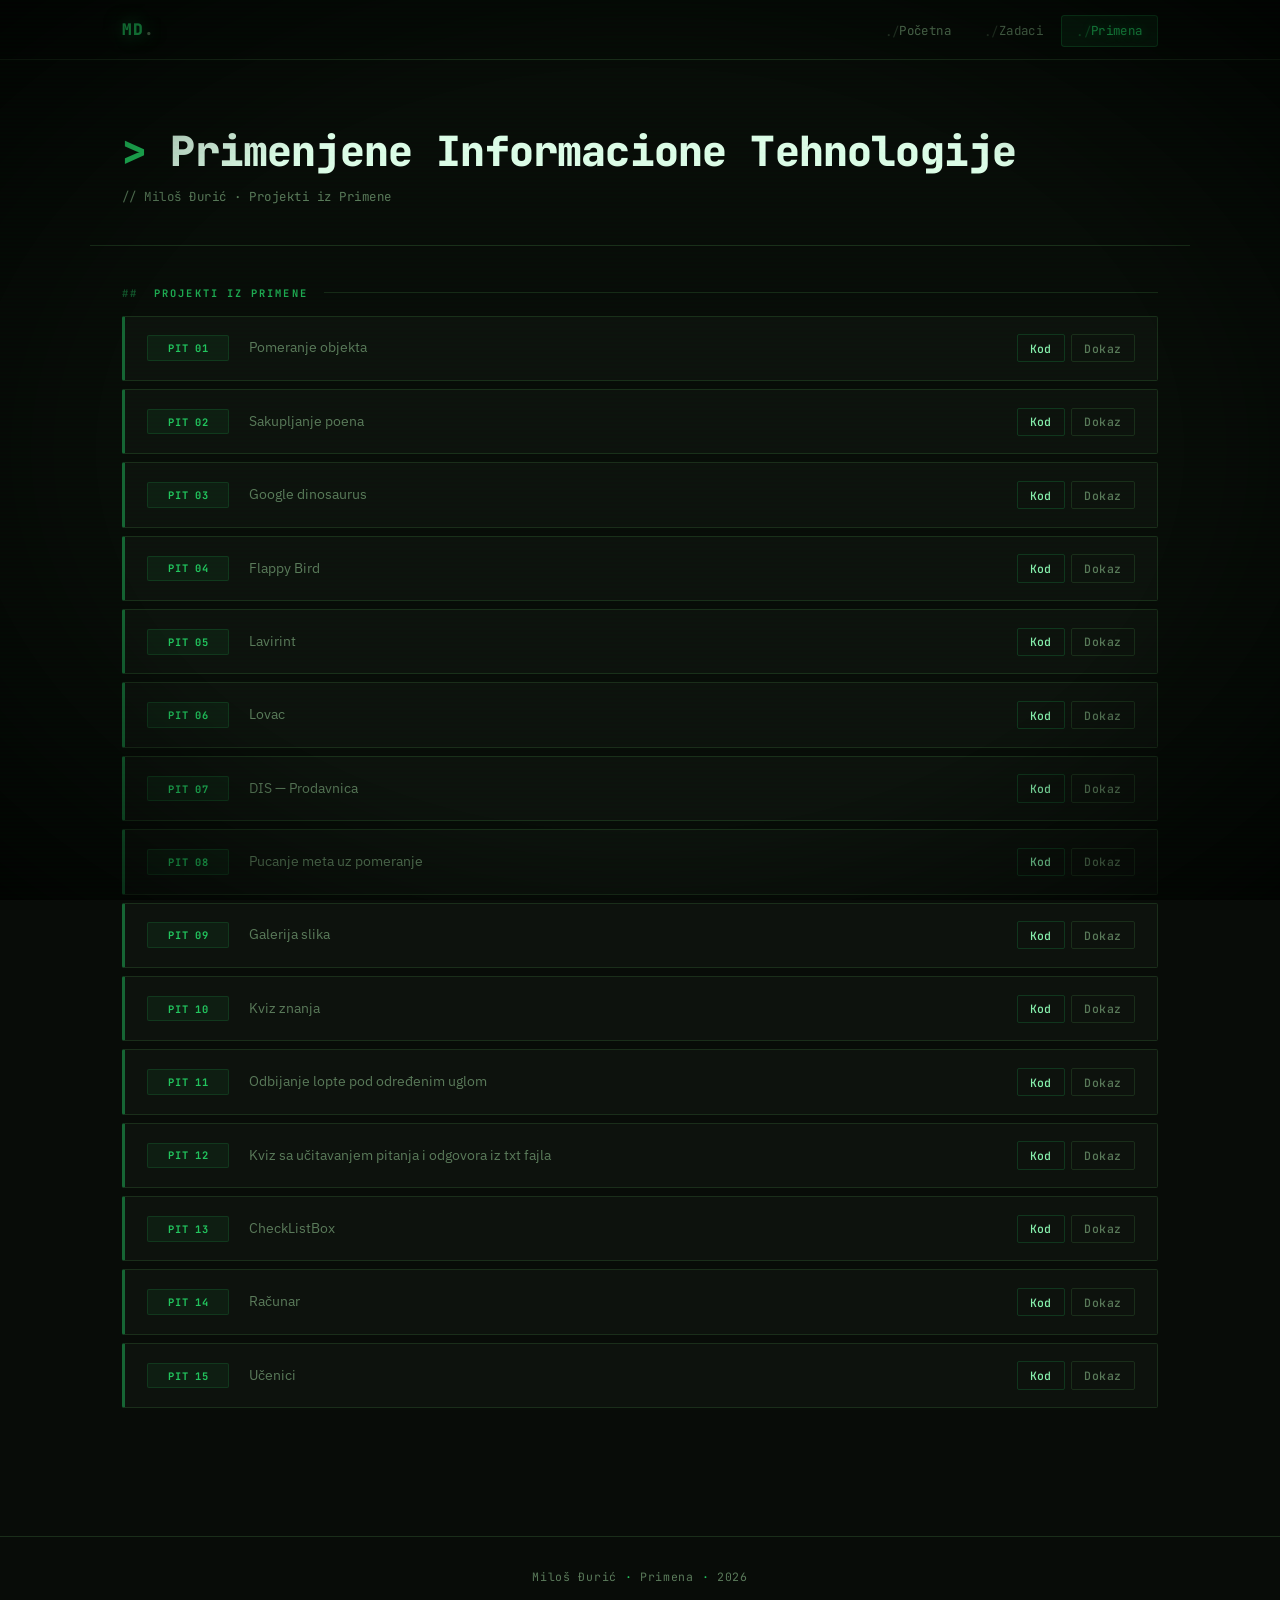
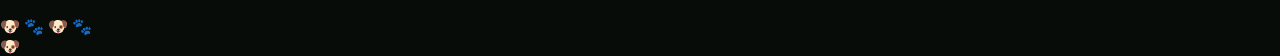
==== pit.html @ 6f78e7be "Add files via upload" ====
<!DOCTYPE html>
<html lang="sr">
<head>
    <meta charset="utf-8" />
    <meta name="viewport" content="width=device-width, initial-scale=1.0" />
    <title>Primena — Miloš Đurić</title>
    <link href="style.css" rel="stylesheet" />
</head>
<body>
    <header>
        <nav>
            <h1 class="logo">MD<span>.</span></h1>
            <ul class="navlink">
                <li><a href="index.html">Početna</a></li>
                <li><a href="zadaci.html">Zadaci</a></li>
                <li><a href="pit.html" class="active">Primena</a></li>
            </ul>
        </nav>
    </header>

    <div class="page-header">
        <h1>Primenjene Informacione Tehnologije</h1>
        <p>// Miloš Đurić · Projekti iz Primene</p>
    </div>

    <div class="section">
        <div class="section-title">Projekti iz Primene</div>

        <div class="card">
            <div class="zad-label">PIT 01</div>
            <p>Pomeranje objekta</p>
            <div class="card-links">
                <a href="pitkod/pit1.txt">Kod</a>
                <a href="pitslike/pit1.png">Dokaz</a>
            </div>
        </div>

        <div class="card">
            <div class="zad-label">PIT 02</div>
            <p>Sakupljanje poena</p>
            <div class="card-links">
                <a href="pitkod/pit2.txt">Kod</a>
                <a href="pitslike/pit2.png">Dokaz</a>
            </div>
        </div>

        <div class="card">
            <div class="zad-label">PIT 03</div>
            <p>Google dinosaurus</p>
            <div class="card-links">
                <a href="pitkod/pit3.txt">Kod</a>
                <a href="pitslike/pit3.png">Dokaz</a>
            </div>
        </div>

        <div class="card">
            <div class="zad-label">PIT 04</div>
            <p>Flappy Bird</p>
            <div class="card-links">
                <a href="pitkod/pit4.txt">Kod</a>
                <a href="pitslike/pit4.png">Dokaz</a>
            </div>
        </div>

        <div class="card">
            <div class="zad-label">PIT 05</div>
            <p>Lavirint</p>
            <div class="card-links">
                <a href="pitkod/pit5.txt">Kod</a>
                <a href="pitslike/pit5.png">Dokaz</a>
            </div>
        </div>

        <div class="card">
            <div class="zad-label">PIT 06</div>
            <p>Lovac</p>
            <div class="card-links">
                <a href="pitkod/pit6.txt">Kod</a>
                <a href="pitslike/pit6.png">Dokaz</a>
            </div>
        </div>

        <div class="card">
            <div class="zad-label">PIT 07</div>
            <p>DIS — Prodavnica</p>
            <div class="card-links">
                <a href="pitkod/pit7.txt">Kod</a>
                <a href="pitslike/pit7.png">Dokaz</a>
            </div>
        </div>

        <div class="card">
            <div class="zad-label">PIT 08</div>
            <p>Pucanje meta uz pomeranje</p>
            <div class="card-links">
                <a href="pitkod/pit8.txt">Kod</a>
                <a href="pitslike/pit8.png">Dokaz</a>
            </div>
        </div>

        <div class="card">
            <div class="zad-label">PIT 09</div>
            <p>Galerija slika</p>
            <div class="card-links">
                <a href="pitkod/pit9.txt">Kod</a>
                <a href="pitslike/pit9.png">Dokaz</a>
            </div>
        </div>

        <div class="card">
            <div class="zad-label">PIT 10</div>
            <p>Kviz znanja</p>
            <div class="card-links">
                <a href="pitkod/pit10.txt">Kod</a>
                <a href="pitslike/pit10.png">Dokaz</a>
            </div>
        </div>

        <div class="card">
            <div class="zad-label">PIT 11</div>
            <p>Odbijanje lopte pod određenim uglom</p>
            <div class="card-links">
                <a href="pitkod/pit11.txt">Kod</a>
                <a href="pitslike/pit11.png">Dokaz</a>
            </div>
        </div>

        <div class="card">
            <div class="zad-label">PIT 12</div>
            <p>Kviz sa učitavanjem pitanja i odgovora iz txt fajla</p>
            <div class="card-links">
                <a href="pitkod/pit12.txt">Kod</a>
                <a href="pitslike/pit12.png">Dokaz</a>
            </div>
        </div>

        <div class="card">
            <div class="zad-label">PIT 13</div>
            <p>CheckListBox</p>
            <div class="card-links">
                <a href="pitkod/pit13.txt">Kod</a>
                <a href="pitslike/pit13.png">Dokaz</a>
            </div>
        </div>

        <div class="card">
            <div class="zad-label">PIT 14</div>
            <p>Računar</p>
            <div class="card-links">
                <a href="pitkod/pit14.txt">Kod</a>
                <a href="pitslike/pit14.png">Dokaz</a>
            </div>
        </div>

        <div class="card">
            <div class="zad-label">PIT 15</div>
            <p>Učenici</p>
            <div class="card-links">
                <a href="pitkod/pit15.txt">Kod</a>
                <a href="pitslike/pit15.png">Dokaz</a>
            </div>
        </div>
    </div>

    <footer>
        <p>Miloš Đurić <span>·</span> Primena <span>·</span> 2026</p>
    </footer>

    <script>
        document.querySelectorAll('.card').forEach((card, i) => {
            card.style.animationDelay = (i * 40) + 'ms';
        });
    </script>

    <!-- FRANCUSKI BULDOZI -->
    <div class="bulldog-parade">
        <span class="bulldog">🐶</span>
        <span class="bulldog">🐾</span>
        <span class="bulldog">🐶</span>
        <span class="bulldog">🐾</span>
    </div>
    <div class="bulldog-badge" title="Francuski buldozi su bili ovde">🐶</div>

    <script>
        // Paw print cursor trail
        document.addEventListener('mousemove', (e) => {
            if (Math.random() > 0.94) {
                const paw = document.createElement('div');
                paw.classList.add('paw-trail');
                paw.textContent = '🐾';
                paw.style.left = e.clientX + 'px';
                paw.style.top = e.clientY + 'px';
                paw.style.setProperty('--rot', (Math.random() * 40 - 20) + 'deg');
                document.body.appendChild(paw);
                setTimeout(() => paw.remove(), 850);
            }
        });

        // Stagger card animations
        document.querySelectorAll('.card').forEach((card, i) => {
            card.style.animationDelay = (i * 40) + 'ms';
        });
    </script>

</body>
</html>
---- style.css ----
@import url('https://fonts.googleapis.com/css2?family=JetBrains+Mono:wght@300;400;500;700;800&family=IBM+Plex+Sans:wght@300;400;500;600&display=swap');

:root {
    --bg:      #080c08;
    --bg2:     #0d120d;
    --bg3:     #111811;
    --bg4:     #162016;
    --green:   #22c55e;
    --green2:  #4ade80;
    --green3:  #86efac;
    --dim:     #166534;
    --text:    #dcfce7;
    --muted:   #5a7a5a;
    --border:  #1a2e1a;
    --header-h: 60px;
    --scan: rgba(0,255,70,0.012);
}

*, *::before, *::after {
    margin: 0; padding: 0; box-sizing: border-box;
}

html { scroll-behavior: smooth; }

body {
    font-family: 'IBM Plex Sans', sans-serif;
    background: var(--bg);
    color: var(--text);
    min-height: 100vh;
    overflow-x: hidden;
    cursor: crosshair;
}

/* Scanline overlay */
body::before {
    content: '';
    position: fixed;
    inset: 0;
    background: repeating-linear-gradient(
        0deg,
        transparent,
        transparent 2px,
        var(--scan) 2px,
        var(--scan) 4px
    );
    pointer-events: none;
    z-index: 9999;
    animation: scanroll 12s linear infinite;
}

@keyframes scanroll {
    0%   { background-position: 0 0; }
    100% { background-position: 0 400px; }
}

/* Subtle vignette */
body::after {
    content: '';
    position: fixed;
    inset: 0;
    background: radial-gradient(ellipse at center, transparent 60%, rgba(0,0,0,0.7) 100%);
    pointer-events: none;
    z-index: 9998;
}

/* ── HEADER ─────────────────────────────────── */
header {
    position: sticky;
    top: 0;
    z-index: 200;
    height: var(--header-h);
    background: rgba(8,12,8,0.92);
    backdrop-filter: blur(12px);
    border-bottom: 1px solid var(--border);
}

nav {
    max-width: 1100px;
    margin: 0 auto;
    padding: 0 2rem;
    height: 100%;
    display: flex;
    align-items: center;
    justify-content: space-between;
}

.logo {
    font-family: 'JetBrains Mono', monospace;
    font-size: 1rem;
    font-weight: 800;
    color: var(--green);
    letter-spacing: 0.05em;
    text-shadow: 0 0 18px rgba(34,197,94,0.6);
}

.logo span { color: var(--muted); }

.navlink {
    list-style: none;
    display: flex;
    gap: 0.15rem;
}

.navlink li a {
    text-decoration: none;
    color: var(--muted);
    font-family: 'JetBrains Mono', monospace;
    font-size: 0.78rem;
    font-weight: 400;
    padding: 0.4rem 0.9rem;
    border-radius: 3px;
    transition: all 0.15s;
    letter-spacing: 0.03em;
    border: 1px solid transparent;
}

.navlink li a::before { content: './'; opacity: 0.4; }

.navlink li a:hover {
    color: var(--green2);
    background: rgba(34,197,94,0.06);
    border-color: var(--border);
}

.navlink li a.active {
    color: var(--green);
    background: rgba(34,197,94,0.1);
    border-color: rgba(34,197,94,0.25);
    text-shadow: 0 0 10px rgba(34,197,94,0.4);
}

/* ── HERO ────────────────────────────────────── */
.hero {
    position: relative;
    z-index: 1;
    max-width: 1100px;
    margin: 0 auto;
    padding: 6rem 2rem 4rem;
}

.hero-tag {
    display: inline-flex;
    align-items: center;
    gap: 0.6rem;
    background: transparent;
    border: 1px solid var(--dim);
    border-radius: 2px;
    padding: 0.3rem 0.9rem;
    font-family: 'JetBrains Mono', monospace;
    font-size: 0.72rem;
    color: var(--muted);
    margin-bottom: 2rem;
    letter-spacing: 0.08em;
    text-transform: uppercase;
}

.hero-tag::before {
    content: '';
    width: 6px; height: 6px;
    border-radius: 50%;
    background: var(--green);
    box-shadow: 0 0 8px var(--green);
    animation: blink 1.2s step-end infinite;
}

@keyframes blink {
    0%, 100% { opacity: 1; }
    50%       { opacity: 0; }
}

.hero h1 {
    font-family: 'JetBrains Mono', monospace;
    font-size: clamp(2rem, 5vw, 4rem);
    font-weight: 800;
    line-height: 1.1;
    letter-spacing: -0.02em;
    margin-bottom: 1.5rem;
    color: var(--text);
}

.hero h1 em {
    font-style: normal;
    color: var(--green);
    text-shadow: 0 0 30px rgba(34,197,94,0.4);
}

/* Typing cursor after h1 */
.hero h1::after {
    content: '_';
    color: var(--green);
    animation: blink 1s step-end infinite;
}

.hero p {
    color: var(--muted);
    font-size: 1rem;
    line-height: 1.75;
    max-width: 500px;
    margin-bottom: 2.5rem;
    font-family: 'JetBrains Mono', monospace;
    font-size: 0.85rem;
}

.hero p::before {
    content: '// ';
    color: var(--dim);
}

.hero-actions {
    display: flex;
    gap: 1rem;
    flex-wrap: wrap;
}

.btn-primary {
    display: inline-flex;
    align-items: center;
    gap: 0.5rem;
    padding: 0.7rem 1.5rem;
    background: var(--green);
    color: #060906;
    text-decoration: none;
    border-radius: 2px;
    font-family: 'JetBrains Mono', monospace;
    font-weight: 700;
    font-size: 0.8rem;
    letter-spacing: 0.05em;
    text-transform: uppercase;
    transition: all 0.15s;
    box-shadow: 0 0 20px rgba(34,197,94,0.2);
}

.btn-primary:hover {
    background: var(--green2);
    box-shadow: 0 0 35px rgba(34,197,94,0.5);
    transform: translateY(-1px);
}

.btn-secondary {
    display: inline-flex;
    align-items: center;
    gap: 0.5rem;
    padding: 0.7rem 1.5rem;
    background: transparent;
    color: var(--green3);
    text-decoration: none;
    border-radius: 2px;
    font-family: 'JetBrains Mono', monospace;
    font-weight: 400;
    font-size: 0.8rem;
    letter-spacing: 0.05em;
    text-transform: uppercase;
    border: 1px solid var(--dim);
    transition: all 0.15s;
}

.btn-secondary:hover {
    border-color: var(--green);
    color: var(--green);
    background: rgba(34,197,94,0.05);
}

/* ── STATS ───────────────────────────────────── */
.stats {
    position: relative;
    z-index: 1;
    max-width: 1100px;
    margin: 0 auto;
    padding: 0 2rem 5rem;
    display: grid;
    grid-template-columns: repeat(3, 1fr);
    gap: 1px;
    border: 1px solid var(--border);
    border-radius: 4px;
    overflow: hidden;
    background: var(--border);
}

.stat-card {
    background: var(--bg2);
    padding: 1.75rem;
    transition: background 0.2s;
    position: relative;
}

.stat-card::before {
    content: attr(data-index);
    position: absolute;
    top: 1rem; right: 1rem;
    font-family: 'JetBrains Mono', monospace;
    font-size: 0.6rem;
    color: var(--dim);
    letter-spacing: 0.1em;
}

.stat-card:hover { background: var(--bg3); }

.stat-num {
    font-family: 'JetBrains Mono', monospace;
    font-size: 2.8rem;
    font-weight: 800;
    color: var(--green);
    line-height: 1;
    margin-bottom: 0.4rem;
    text-shadow: 0 0 20px rgba(34,197,94,0.3);
}

.stat-label {
    font-family: 'JetBrains Mono', monospace;
    font-size: 0.72rem;
    color: var(--muted);
    letter-spacing: 0.06em;
    text-transform: uppercase;
}

/* ── PAGE HEADER ─────────────────────────────── */
.page-header {
    position: relative;
    z-index: 1;
    max-width: 1100px;
    margin: 0 auto;
    padding: 4rem 2rem 2.5rem;
    border-bottom: 1px solid var(--border);
    margin-bottom: 2.5rem;
}

.page-header h1 {
    font-family: 'JetBrains Mono', monospace;
    font-size: clamp(1.6rem, 3.5vw, 2.6rem);
    font-weight: 800;
    letter-spacing: -0.02em;
    color: var(--text);
    margin-bottom: 0.6rem;
}

.page-header h1::before {
    content: '> ';
    color: var(--green);
}

.page-header p {
    color: var(--muted);
    font-size: 0.78rem;
    font-family: 'JetBrains Mono', monospace;
    letter-spacing: 0.04em;
}

/* ── SECTION ─────────────────────────────────── */
.section {
    position: relative;
    z-index: 1;
    max-width: 1100px;
    margin: 0 auto;
    padding: 0 2rem 2.5rem;
}

.section-title {
    display: flex;
    align-items: center;
    gap: 1rem;
    font-family: 'JetBrains Mono', monospace;
    font-size: 0.65rem;
    font-weight: 700;
    color: var(--green);
    letter-spacing: 0.2em;
    text-transform: uppercase;
    margin-bottom: 1rem;
    opacity: 0.85;
}

.section-title::before { content: '## '; color: var(--dim); }

.section-title::after {
    content: '';
    flex: 1;
    height: 1px;
    background: var(--border);
}

/* ── CARDS ───────────────────────────────────── */
.card {
    background: var(--bg2);
    border: 1px solid var(--border);
    border-left: 3px solid var(--dim);
    border-radius: 2px;
    padding: 1.1rem 1.4rem;
    margin-bottom: 0.5rem;
    display: grid;
    grid-template-columns: auto 1fr auto;
    align-items: center;
    gap: 1.25rem;
    transition: all 0.15s;
    cursor: default;
    opacity: 0;
    transform: translateX(-8px);
    animation: slideIn 0.3s ease forwards;
}

.card:hover {
    background: var(--bg3);
    border-left-color: var(--green);
    border-color: rgba(34,197,94,0.2);
    box-shadow: inset 0 0 30px rgba(34,197,94,0.02),
                0 0 0 1px rgba(34,197,94,0.08);
}

@keyframes slideIn {
    to { opacity: 1; transform: translateX(0); }
}

.zad-label {
    font-family: 'JetBrains Mono', monospace;
    font-size: 0.65rem;
    font-weight: 700;
    color: var(--green);
    background: rgba(34,197,94,0.07);
    border: 1px solid rgba(34,197,94,0.15);
    border-radius: 2px;
    padding: 0.3rem 0.65rem;
    white-space: nowrap;
    letter-spacing: 0.08em;
    min-width: 82px;
    text-align: center;
    text-transform: uppercase;
}

.card p {
    color: var(--muted);
    font-size: 0.88rem;
    line-height: 1.55;
    font-family: 'IBM Plex Sans', sans-serif;
}

.card-links {
    display: flex;
    gap: 0.4rem;
    flex-shrink: 0;
}

.card a {
    display: inline-flex;
    align-items: center;
    padding: 0.35rem 0.75rem;
    text-decoration: none;
    border-radius: 2px;
    font-family: 'JetBrains Mono', monospace;
    font-size: 0.72rem;
    font-weight: 500;
    transition: all 0.15s;
    letter-spacing: 0.04em;
    white-space: nowrap;
}

.card a:first-of-type {
    background: transparent;
    color: var(--green3);
    border: 1px solid rgba(34,197,94,0.2);
}

.card a:first-of-type:hover {
    background: rgba(34,197,94,0.1);
    border-color: var(--green);
    color: var(--green);
    text-shadow: 0 0 8px rgba(34,197,94,0.5);
}

.card a:last-of-type {
    background: transparent;
    color: var(--muted);
    border: 1px solid var(--border);
}

.card a:last-of-type:hover {
    background: rgba(34,197,94,0.05);
    border-color: var(--dim);
    color: var(--green3);
}

/* ── FOOTER ──────────────────────────────────── */
footer {
    position: relative;
    z-index: 1;
    border-top: 1px solid var(--border);
    margin-top: 5rem;
    padding: 2rem;
    text-align: center;
}

footer p {
    font-family: 'JetBrains Mono', monospace;
    font-size: 0.72rem;
    color: var(--muted);
    letter-spacing: 0.06em;
}

footer span { color: var(--green); }

/* ── RESPONSIVE ──────────────────────────────── */
@media (max-width: 768px) {
    nav { padding: 0 1.25rem; }
    .hero { padding: 3.5rem 1.25rem 2.5rem; }

    .stats {
        grid-template-columns: 1fr;
        margin: 0 1.25rem;
        padding-bottom: 3rem;
    }

    .page-header { padding: 2.5rem 1.25rem 2rem; }
    .section { padding: 0 1.25rem 2rem; }

    .card {
        grid-template-columns: 1fr;
        gap: 0.65rem;
        padding: 1rem;
    }

    .card-links { flex-direction: row; }

    .navlink li a {
        padding: 0.35rem 0.55rem;
        font-size: 0.72rem;
    }
    .navlink li a::before { display: none; }
}
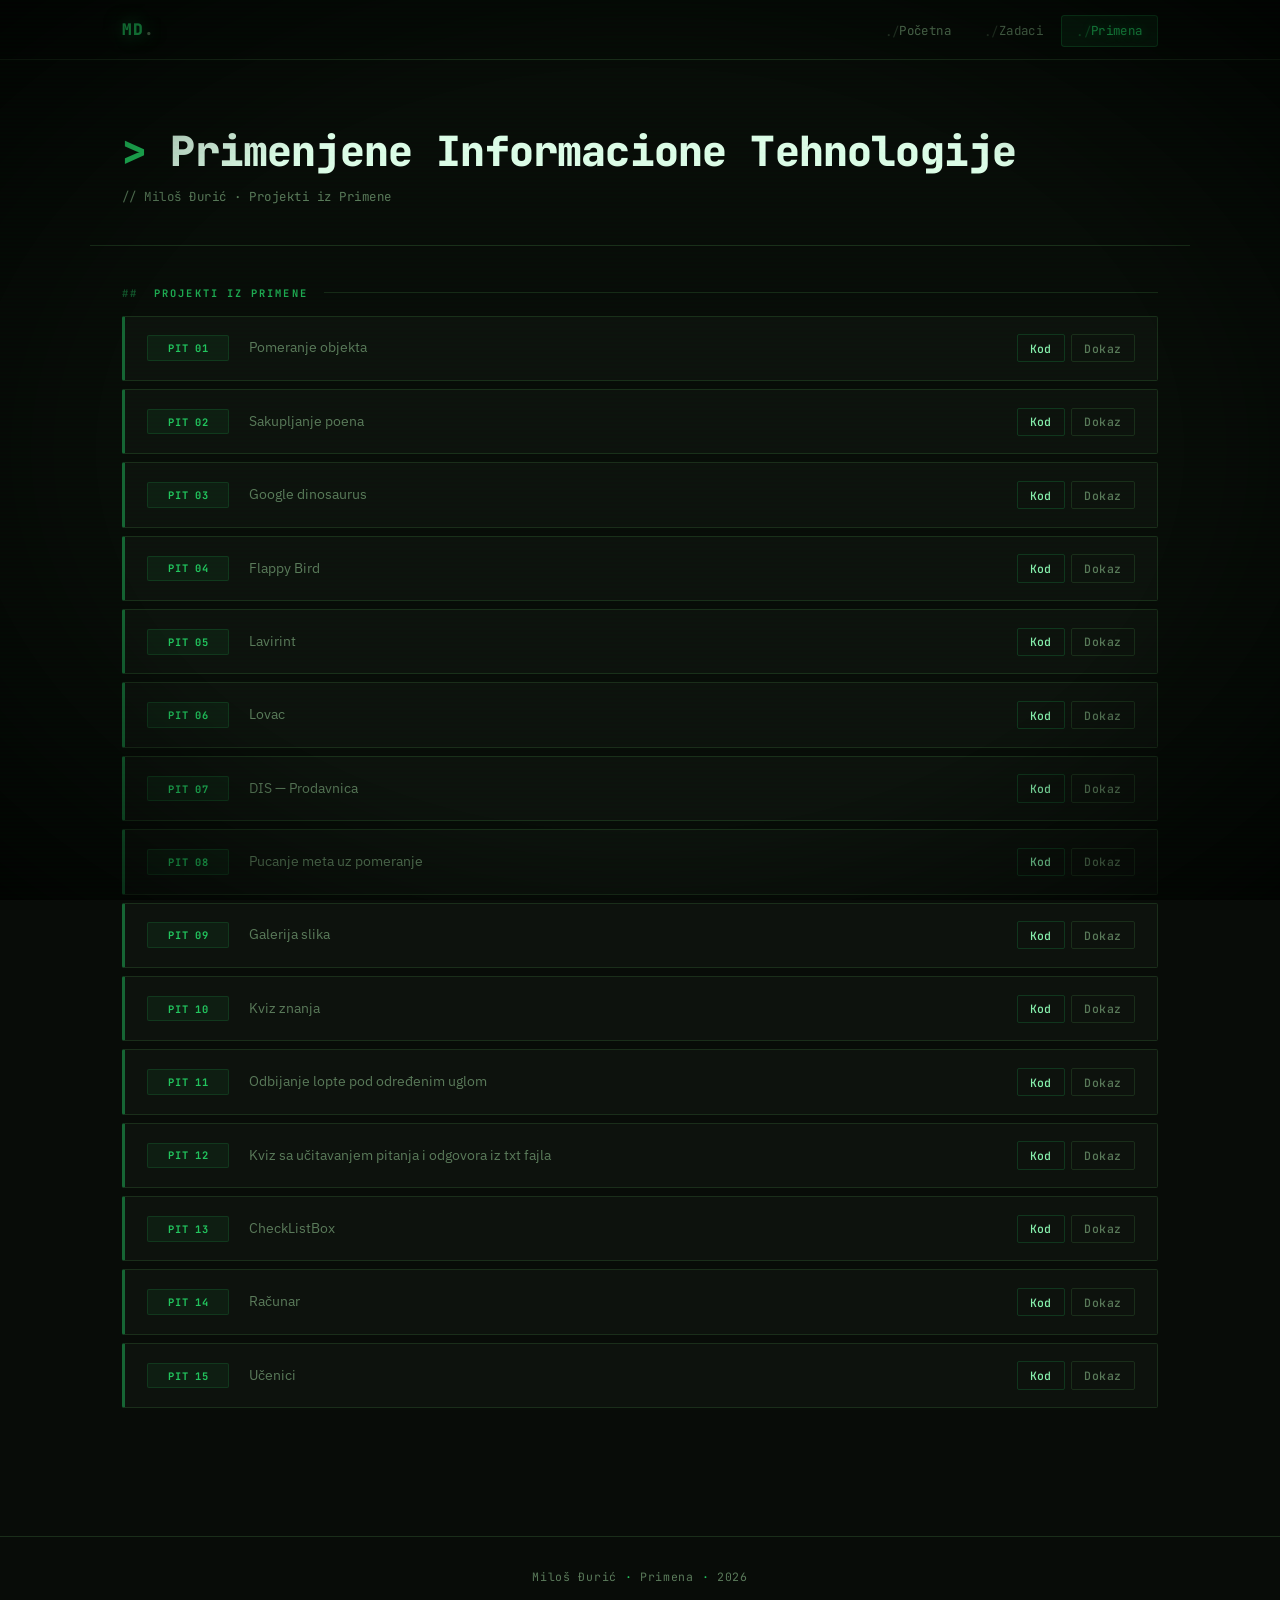
==== commit 42393d98: "Update pit.html" ====
--- a/pit.html
+++ b/pit.html
@@ -30,8 +30,8 @@
             <div class="zad-label">PIT 01</div>
             <p>Pomeranje objekta</p>
             <div class="card-links">
-                <a href="pitkod/pit1.txt">Kod</a>
-                <a href="pitslike/pit1.png">Dokaz</a>
+                <a pit1.txt">Kod</a>
+                <a pit1.png">Dokaz</a>
             </div>
         </div>
 
@@ -39,8 +39,8 @@
             <div class="zad-label">PIT 02</div>
             <p>Sakupljanje poena</p>
             <div class="card-links">
-                <a href="pitkod/pit2.txt">Kod</a>
-                <a href="pitslike/pit2.png">Dokaz</a>
+                <a pit2.txt">Kod</a>
+                <a pit2.png">Dokaz</a>
             </div>
         </div>
 
@@ -48,8 +48,8 @@
             <div class="zad-label">PIT 03</div>
             <p>Google dinosaurus</p>
             <div class="card-links">
-                <a href="pitkod/pit3.txt">Kod</a>
-                <a href="pitslike/pit3.png">Dokaz</a>
+                <a pit3.txt">Kod</a>
+                <a pit3.png">Dokaz</a>
             </div>
         </div>
 
@@ -57,8 +57,8 @@
             <div class="zad-label">PIT 04</div>
             <p>Flappy Bird</p>
             <div class="card-links">
-                <a href="pitkod/pit4.txt">Kod</a>
-                <a href="pitslike/pit4.png">Dokaz</a>
+                <a pit4.txt">Kod</a>
+                <a pit4.png">Dokaz</a>
             </div>
         </div>
 
@@ -66,8 +66,8 @@
             <div class="zad-label">PIT 05</div>
             <p>Lavirint</p>
             <div class="card-links">
-                <a href="pitkod/pit5.txt">Kod</a>
-                <a href="pitslike/pit5.png">Dokaz</a>
+                <a pit5.txt">Kod</a>
+                <a pit5.png">Dokaz</a>
             </div>
         </div>
 
@@ -75,8 +75,8 @@
             <div class="zad-label">PIT 06</div>
             <p>Lovac</p>
             <div class="card-links">
-                <a href="pitkod/pit6.txt">Kod</a>
-                <a href="pitslike/pit6.png">Dokaz</a>
+                <a pit6.txt">Kod</a>
+                <a pit6.png">Dokaz</a>
             </div>
         </div>
 
@@ -84,8 +84,8 @@
             <div class="zad-label">PIT 07</div>
             <p>DIS — Prodavnica</p>
             <div class="card-links">
-                <a href="pitkod/pit7.txt">Kod</a>
-                <a href="pitslike/pit7.png">Dokaz</a>
+                <a pit7.txt">Kod</a>
+                <a pit7.png">Dokaz</a>
             </div>
         </div>
 
@@ -93,8 +93,8 @@
             <div class="zad-label">PIT 08</div>
             <p>Pucanje meta uz pomeranje</p>
             <div class="card-links">
-                <a href="pitkod/pit8.txt">Kod</a>
-                <a href="pitslike/pit8.png">Dokaz</a>
+                <a pit8.txt">Kod</a>
+                <a pit8.png">Dokaz</a>
             </div>
         </div>
 
@@ -102,8 +102,8 @@
             <div class="zad-label">PIT 09</div>
             <p>Galerija slika</p>
             <div class="card-links">
-                <a href="pitkod/pit9.txt">Kod</a>
-                <a href="pitslike/pit9.png">Dokaz</a>
+                <a pit9.txt">Kod</a>
+                <a pit9.png">Dokaz</a>
             </div>
         </div>
 
@@ -111,8 +111,8 @@
             <div class="zad-label">PIT 10</div>
             <p>Kviz znanja</p>
             <div class="card-links">
-                <a href="pitkod/pit10.txt">Kod</a>
-                <a href="pitslike/pit10.png">Dokaz</a>
+                <a pit10.txt">Kod</a>
+                <a pit10.png">Dokaz</a>
             </div>
         </div>
 
@@ -120,8 +120,8 @@
             <div class="zad-label">PIT 11</div>
             <p>Odbijanje lopte pod određenim uglom</p>
             <div class="card-links">
-                <a href="pitkod/pit11.txt">Kod</a>
-                <a href="pitslike/pit11.png">Dokaz</a>
+                <a pit11.txt">Kod</a>
+                <a pit11.png">Dokaz</a>
             </div>
         </div>
 
@@ -129,8 +129,8 @@
             <div class="zad-label">PIT 12</div>
             <p>Kviz sa učitavanjem pitanja i odgovora iz txt fajla</p>
             <div class="card-links">
-                <a href="pitkod/pit12.txt">Kod</a>
-                <a href="pitslike/pit12.png">Dokaz</a>
+                <a pit12.txt">Kod</a>
+                <a pit12.png">Dokaz</a>
             </div>
         </div>
 
@@ -138,8 +138,8 @@
             <div class="zad-label">PIT 13</div>
             <p>CheckListBox</p>
             <div class="card-links">
-                <a href="pitkod/pit13.txt">Kod</a>
-                <a href="pitslike/pit13.png">Dokaz</a>
+                <a pit13.txt">Kod</a>
+                <a pit13.png">Dokaz</a>
             </div>
         </div>
 
@@ -147,8 +147,8 @@
             <div class="zad-label">PIT 14</div>
             <p>Računar</p>
             <div class="card-links">
-                <a href="pitkod/pit14.txt">Kod</a>
-                <a href="pitslike/pit14.png">Dokaz</a>
+                <a pit14.txt">Kod</a>
+                <a pit14.png">Dokaz</a>
             </div>
         </div>
 
@@ -156,8 +156,8 @@
             <div class="zad-label">PIT 15</div>
             <p>Učenici</p>
             <div class="card-links">
-                <a href="pitkod/pit15.txt">Kod</a>
-                <a href="pitslike/pit15.png">Dokaz</a>
+                <a pit15.txt">Kod</a>
+                <a pit15.png">Dokaz</a>
             </div>
         </div>
     </div>
@@ -172,35 +172,9 @@
         });
     </script>
 
-    <!-- FRANCUSKI BULDOZI -->
-    <div class="bulldog-parade">
-        <span class="bulldog">🐶</span>
-        <span class="bulldog">🐾</span>
-        <span class="bulldog">🐶</span>
-        <span class="bulldog">🐾</span>
-    </div>
-    <div class="bulldog-badge" title="Francuski buldozi su bili ovde">🐶</div>
+   
 
-    <script>
-        // Paw print cursor trail
-        document.addEventListener('mousemove', (e) => {
-            if (Math.random() > 0.94) {
-                const paw = document.createElement('div');
-                paw.classList.add('paw-trail');
-                paw.textContent = '🐾';
-                paw.style.left = e.clientX + 'px';
-                paw.style.top = e.clientY + 'px';
-                paw.style.setProperty('--rot', (Math.random() * 40 - 20) + 'deg');
-                document.body.appendChild(paw);
-                setTimeout(() => paw.remove(), 850);
-            }
-        });
-
-        // Stagger card animations
-        document.querySelectorAll('.card').forEach((card, i) => {
-            card.style.animationDelay = (i * 40) + 'ms';
-        });
-    </script>
+ 
 
 </body>
 </html>
